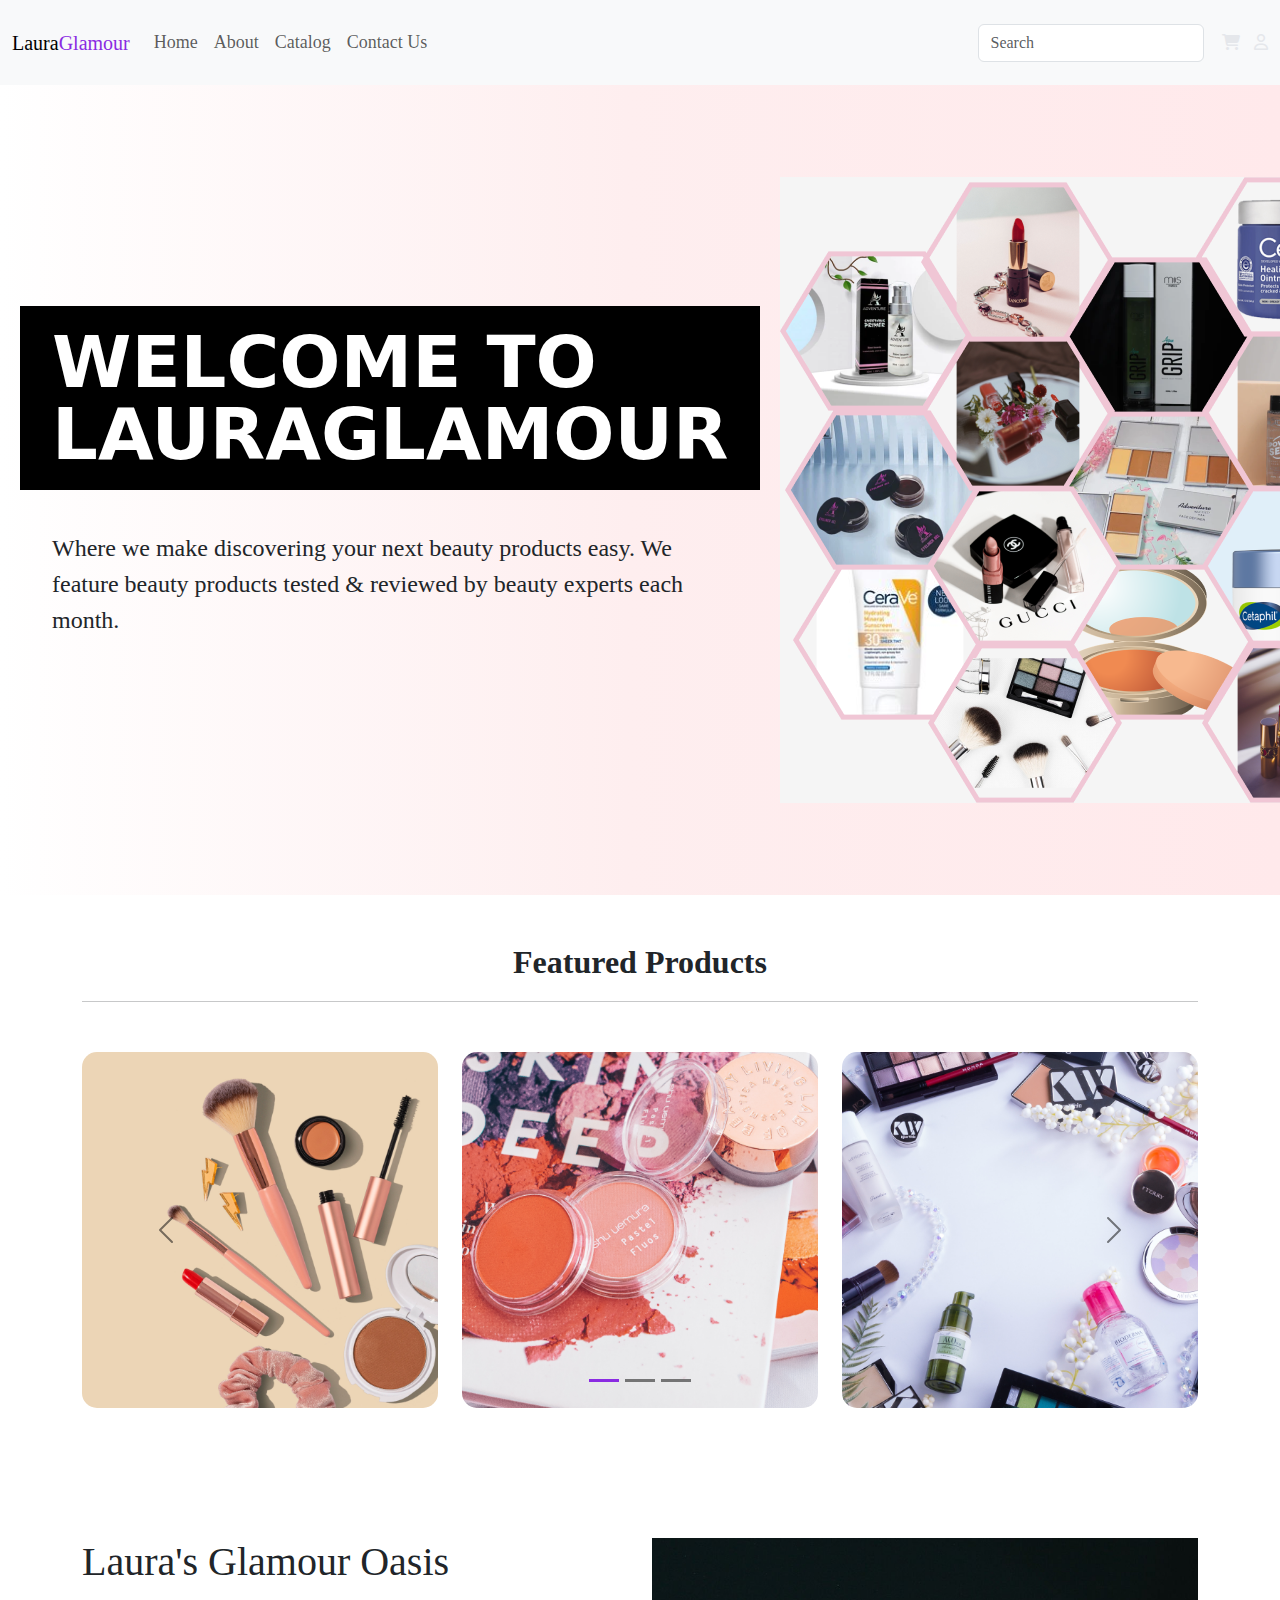
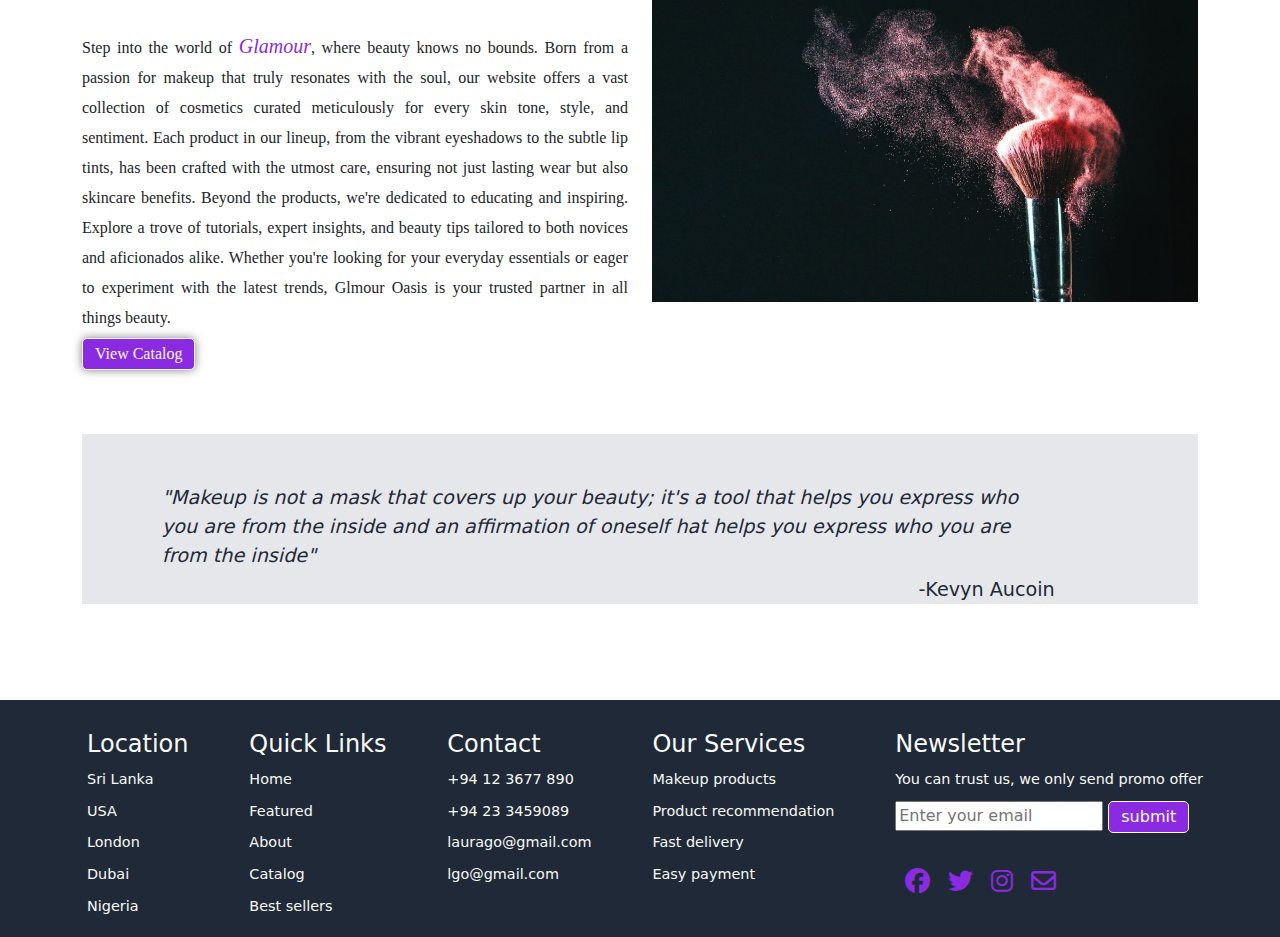
==== index.html @ 1806ac76 "body responsive for mobile devices" ====
<!DOCTYPE html>
<html lang="en">
  <head>
    <meta charset="UTF-8" />
    <meta name="viewport" content="width=device-width, initial-scale=1.0" />
    <title>The odin Landing Page</title>
    <link
      href="https://cdn.jsdelivr.net/npm/bootstrap@5.3.1/dist/css/bootstrap.min.css"
      rel="stylesheet"
    />
    <link rel="stylesheet" href="https://cdnjs.cloudflare.com/ajax/libs/font-awesome/6.4.2/css/all.min.css" />
    <link rel="stylesheet" href="assets/css/landing.css" />
     <script src="https://cdn.jsdelivr.net/npm/bootstrap@5.3.1/dist/js/bootstrap.bundle.min.js"></script>
  </head>
  <body>

      <nav class="navbar navbar-expand-sm navbar-light bg-light sticky-top">
        <div class="container-fluid">
          <a class="navbar-brand" href="index.html">
           Laura<span class="navbar-logo">Glamour</span>
          </a>
          <button
            class="navbar-toggler"
            type="button"
            data-bs-toggle="collapse"
            data-bs-target="#mynavbar"
          >
            <span class="navbar-toggler-icon"></span>
          </button>
          <div class="collapse navbar-collapse" id="mynavbar">
            <ul class="navbar-nav me-auto">
              <li class="nav-item">
                <a class="nav-link" href="index.html">Home</a>
              </li>
              <li class="nav-item">
                <a class="nav-link" href="about.html">About</a>
              </li>
              <li class="nav-item">
                <a class="nav-link" href="catalog.html">Catalog</a>
              </li>
              <li class="nav-item">
                <a class="nav-link" href="contact.html">Contact Us</a>
              </li>
            </ul>
            <form class="d-flex">
              <input
                class="form-control me-2"
                type="text"
                placeholder="Search"
              />
            </form>
            <div class="icons">
              <i class="fa-solid fa-cart-shopping"></i>
              <i class="fa-regular fa-user" id="login"></i>
            </div>
          </div>
        </div>
      </nav>
      <!--Hero-->
      <div class=" d-none d-md-flex hero w-100" >
         <div class="hero-text">
        <h1>WELCOME TO LAURAGLAMOUR</h1>
        <p class="text-start">Where we make discovering your next beauty products easy. We feature beauty products tested & reviewed by beauty experts each month.</p>
    </div>
     <img src="assets/images/My Coding Journey.png" class="w-100"/>
      </div>
      <!--Featured-products-->
<div class="container">
  <h2 class="featured mt-5">
    Featured Products
  </h2>
<hr>
  <!-- Carousel -->

<div id="mycarousel" class="carousel slide" data-bs-ride="carousel">

  <!-- Indicators/dots -->
  <div class="carousel-indicators">
    <button type="button" data-bs-target="#mycarousel" data-bs-slide-to="0" class="active"></button>
    <button type="button" data-bs-target="#mycarousel" data-bs-slide-to="1" class="inactive"></button>
    <button type="button" data-bs-target="#mycarousel" data-bs-slide-to="2" class="inactive"></button>
  </div>

  <!-- The slideshow/carousel -->
  <div class="carousel-inner">
    <div class="carousel-item active">

      <div class="row">
        <div class="col-4"><img src="assets/images/Rectangle 1 (3).png" alt="Los Angeles" class="d-block w-100"></div>
        <div class="col-4"><img src="assets/images/Rectangle 1 (4).png" alt="Los Angeles" class="d-block w-100"></div>
        <div class="col-4"><img src="assets/images/Rectangle 1 (6).png" alt="Los Angeles" class="d-block w-100"></div>
      </div>
    </div>

 <div class="carousel-item">

      <div class="row">
        <div class="col-4"><img src="assets/images/Rectangle 1 (7).png" alt="Los Angeles" class="d-block w-100"></div>
        <div class="col-4"><img src="assets/images/Rectangle 1 (8).png" alt="Los Angeles" class="d-block w-100"></div>
        <div class="col-4"><img src="assets/images/Rectangle 1 (1).png" alt="Los Angeles" class="d-block w-100"></div>
      </div>

</div>

 <div class="carousel-item">

      <div class="row">
        <div class="col-4"><img src="assets/images/Rectangle 1 (4).png" alt="Los Angeles" class="d-block w-100"></div>
        <div class="col-4"><img src="assets/images/Rectangle 1 (7).png" alt="Los Angeles" class="d-block w-100"></div>
        <div class="col-4"><img src="assets/images/Rectangle 1 (6).png" alt="Los Angeles" class="d-block w-100"></div>
      </div>

</div>
  </div>
  <!-- Left and right controls/icons -->
  <button class="carousel-control-prev" type="button" data-bs-target="#mycarousel" data-bs-slide="prev">
    <span class="carousel-control-prev-icon"></span>
  </button>
  <button class="carousel-control-next" type="button" data-bs-target="#mycarousel" data-bs-slide="next">
    <span class="carousel-control-next-icon"></span>
  </button>
</div>

      <!--Home-->
      <section id="home">

        <div class="main">
          <div class=" row main-body">

             <div class=" col-md-6 main-text">
              <h1>Laura's Glamour Oasis</h1>
              <br>
            <p>
              Step into the world of <span class="glamour"><em>Glamour</em></span>, where beauty knows no
              bounds. Born from a passion for makeup that truly resonates with
              the soul, our website offers a vast collection of cosmetics
              curated meticulously for every skin tone, style, and sentiment.
              Each product in our lineup, from the vibrant eyeshadows to the
              subtle lip tints, has been crafted with the utmost care, ensuring
              not just lasting wear but also skincare benefits. Beyond the
              products, we're dedicated to educating and inspiring. Explore a
              trove of tutorials, expert insights, and beauty tips tailored to
              both novices and aficionados alike. Whether you're looking for
              your everyday essentials or eager to experiment with the latest
              trends, Glmour Oasis is your trusted partner in all things beauty.
              <br>
              <a class="btn catalog-button" href="catalog.html">View Catalog</a>
            </p>
            </div>

            <div class=" col-md-6 main-image">
            <img
              src="assets/images/about 9.jpg"
              class="img-fluid"
            /></div>
            </section>
             <!--quote-section-->
      <sect id="quote">
        <div class="quote mt-3 mb-3 mt-sm-5">
          <p>
            <em>
              "Makeup is not a mask that covers up your beauty;
               it's a tool that helps you express who you are from the inside
               and an affirmation of oneself hat helps you express who you are from the inside"
            </em>
            <span class="author">-Kevyn Aucoin</span>
          </p>
        </div>
      </div>
      </section>
            <!--footer-->
      <section id="footer">
        <footer>
          <div class="container">
          <div class="footer-main">
            <div class="footer-tag">
              <h4>Location</h4>
              <p>Sri Lanka</p>
              <p>USA</p>
              <p>London</p>
              <p>Dubai</p>
              <p>Nigeria</p>
            </div>

            <div class="footer-tag">
              <h4>Quick Links</h4>
              <p>Home</p>
              <p>Featured</p>
              <p>About</p>
              <p>Catalog</p>
              <p>Best sellers</p>
            </div>

            <div class="footer-tag">
              <h4>Contact</h4>
              <p>+94 12 3677 890</p>
              <p>+94 23 3459089</p>
              <p>laurago@gmail.com</p>
              <p>lgo@gmail.com</p>
            </div>

            <div class="footer-tag">
              <h4>Our Services</h4>
              <p>Makeup products</p>
              <p>Product recommendation</p>
              <p>Fast delivery</p>
              <p>Easy payment</p>
            </div>

            <div class="footer-tag">
              <h4>Newsletter</h4>
              <p>You can trust us, we only send promo offer</p>
              <div class="subscribe">
                <input type="text" placeholder="Enter your email">
                <a href="#" class="btn">submit</a>
                <div class="socials">
                <i class="fa-brands fa-facebook"></i>
                <i class="fa-brands fa-twitter"></i>
                <i class="fa-brands fa-instagram"></i>
                <i class="fa-regular fa-envelope"></i>

              </div>
</div>
                </div>
            </div>
          </div>
        </footer>
      </section>
  </body>
</html>
---- assets/css/landing.css ----
/*landing-page*/
.navbar {
  background-color: #1f2937;
  color: #f9faf8;
  height: 85px;
  font-size: 18px;
  font-family: "Montserrat";
}
.navbar-logo {
  color: blueviolet;
  font-family: "mv boli";
}
.navbar .icons i {
  color: #e5e7eb;
  display: inline-flex;
  margin-left: 10px;
  justify-content: space-between;
  font-size: 1rem;
  cursor: pointer;
  transition: all 200ms ease-in;
}

.navbar .icons i:hover {
  color: #f9faf8;
}
a {
  text-decoration: none;
}
section {
  padding: 80px 0px 0 0px;
}

#home {
  font-family: "Montserrat";
  font-size: 30px;
}
#home h1 {
  margin-bottom: 0;
  padding-bottom: 0;
}
.main-text p {
  text-align: justify;
  font-size: 1rem;
  line-height: 30px;
  margin-top: 0;
}
.main-body {
  margin-top: 50px;
}
.glamour {
  color: blueviolet;
  font-family: "mv boli";
  font-size: 20px;
}
.catalog-button {
  background-color: blueviolet;
  color: #f9faf8;
  margin-top: 5px;
  border-radius: 50px;
  transition: 200ms ease-in-out;
  box-shadow: 0 0 10px rgba(0, 0, 0, 0.5);
}
.catalog-button:hover {
  background-color: #1f2937;
  color: #f9faf8;
}
.carousel img {
  border-radius: 15px;
}
.carousel-control-prev-icon,
.carousel-control-next-icon {
  filter: invert(100%);
}
.carousel-indicator {
  filter: invert(100%);
}
.carousel-indicators .active {
  background-color: blueviolet;
}
.carousel-indicators .inactive {
  background-color: black;
}
.featured {
  text-align: center;
  font-weight: 600;
  margin-top: 20px;
  margin-bottom: 20px;
  font-family: "Poppins";
}
#carousel {
  margin-top: 0;
}
#mycarousel {
  margin-top: 50px;
}
.quote {
  background-color: #e5e7eb;
  color: #1f2937;
  height: 170px;
}
.quote p {
  padding-top: 50px;
  width: 80%;
  text-align: start;
  margin-left: 80px;
  font-size: 1.2rem;
}
.quote p .author {
  display: block;
  text-align: right;
  margin-top: 5px;
}
.hero {
  height: 90vh;

  /* Add your gradient and image */
  background: linear-gradient(
    90deg,
    rgb(255, 255, 255) 0%,
    rgb(254, 238, 239) 49%,
    rgb(255, 233, 235) 100%
  );
  /* Ensure the image covers the entire section */
  background-size: cover;

  /* Position the background */
  background-position: center;
  display: flex;
  align-items: center;
  justify-content: space-between;
}
.hero-text {
  /* Allow the text to grow and occupy available space */
  /* Add some spacing between text and image */
  padding: 20px;
}

.hero-text h1 {
  margin: 0;
  font-size: 4.5rem;
  display: inline-block;
  line-height: 1;
  font-weight: 900;
  background-color: black;
  color: #ffff;
  padding: 20px 32px;
}

.hero-text p {
  padding: 20px 32px;
  margin-top: 20px;
  font-size: 1.5rem;
  font-family: "Roboto sans-serif";
}
img {
  max-width: 100%; /* Adjust this as needed */
}
/*About-section*/
#about {
  padding: 20px;
  background-image: linear-gradient(
      rgba(253, 210, 159, 0.1),
      rgba(134, 93, 73, 0.6)
    ),
    url("https://getpaidstock.com/tmp/[GetPaidStock.com]-64ff14f0a34b8.jpg");
  width: 100%;
  height: 90vh;
  background-size: cover;
  background-position: center;
  flex-direction: column;
  display: flex;
  align-items: center;
  justify-content: center;
}
#about h1 {
  font-size: 100px;
  color: #ffff;
  text-align: right;
  font-family: "Poppins";
  letter-spacing: 0.4rem;
  font-weight: 900;
  cursor: pointer;
  transition: all 200ms ease-in-out;
}
#about h1:hover {
  color: blueviolet;
}
.about-main {
  margin-top: 70px;
}
.about-main .about-image {
  width: 50%;
  height: auto;
}
.about-main .about-text p {
  text-align: justify;
  margin-top: 70px;
  font-family: "Poppins";
  line-height: 30px;
}
.about-heading h2 {
  margin-top: 80px;
}
.about-heading h2,
p {
  text-align: center;
}
.glamour-story {
  font-size: 15px;
  color: blueviolet;

  text-align: center;
  font-weight: 900;
  font-family: "Mv boli";
}
/*Catalog-section*/
#catalog {
  padding: 5px 10px;
  text-align: center;
}
#catalog .catalog-box {
  display: grid;
  grid-template-columns: 1fr 1fr 1fr 1fr;
  grid-gap: 1rem;
  margin-top: 50px;
}
#catalog .catalog {
  text-align: start;
  height: 80%;
  background: #f9faf8;
}
#catalog .catalog img {
  width: 100%;
  height: 80%;
  background-size: cover;
  background-position: center;
}
#catalog .catalog .details {
  padding: 10px;
}
#catalog .catalog .details i {
  font-size: 0.9rem;
}
.cost {
  background-color: #1f2937;
  color: #f9faf8;
  line-height: 50px;
  width: 50px;
  height: 50x;
  text-align: center;
  border-radius: 50%;
  position: relative;
  bottom: 120px;
  right: -220px;
}

/*footer*/
footer {
  width: 100%;
  background-color: #1f2937;
  padding: 30px 10px 10px 20px;
  color: #f9faf8;
}
footer .footer-main {
  display: flex;
  flex-direction: row;
  justify-content: space-between;
}
footer .footer-main .footer-tag {
  text-align: left;
}
footer .footer-main .footer-tag h3 {
  margin-bottom: 25px;
}
footer .footer-main .footer-tag p {
  margin: 10px 0;
  text-align: left;
  font-size: 0.9rem;
}
.btn {
  border: 1px solid;
  background-color: blueviolet;
  color: #f9faf8;
  transition: all 200ms ease-in-out;
  padding: 3px 12px;
  border-radius: 5px;
}
.btn:hover {
  background-color: bisque;
  color: #1f2937;
}
.socials {
  color: blueviolet;
  font-size: 25px;
  margin-top: 20px;
  padding: 10px;
  cursor: pointer;
  letter-spacing: 5px;
  transition: all 200ms ease-in;
}
.socials i:hover {
  color: bisque;
}
.glamorous {
  position: relative;
  bottom: -40px;
  color: blueviolet;
  text-align: center;
  font-weight: 800;
}
/*contact*/
.contact-logo {
  height: 150px;
  background-color: #1f2931;
}
.contact-search {
  margin: 0 auto;
}
.contact-logo h2 {
  color: #f9faf8;
}

#contact {
  padding-left: 60px;
}
#contact p {
  text-align: start;
}
#contact form {
  width: 75%;
}
#contact .icon {
  filter: invert(100%);
}
#contact .member {
  color: #5a6d7c;
}
.other-contact .others {
  color: #5a6d7c;
  font-size: 0.86rem;
}
.laura {
  color: #5a6d7c;
}
.form-text {
  filter: opacity(0.5);
}
@media (max-width: 440px) {
  .main-text p {
    line-height: 1;
    font-size: 0.9rem;
    margin-top: 0;
  }
  section {
    padding: 0;
  }
  .catalog-button {
    margin-top: 20px;
  }
  .quote {
    height: auto;
  }
  .quote p {
    padding-top: 10px;
    line-height: 1;
    font-size: 0.7rem;
    margin-left: 40px;
  }
  .quote p .author {
    margin-top: 0;
  }
}
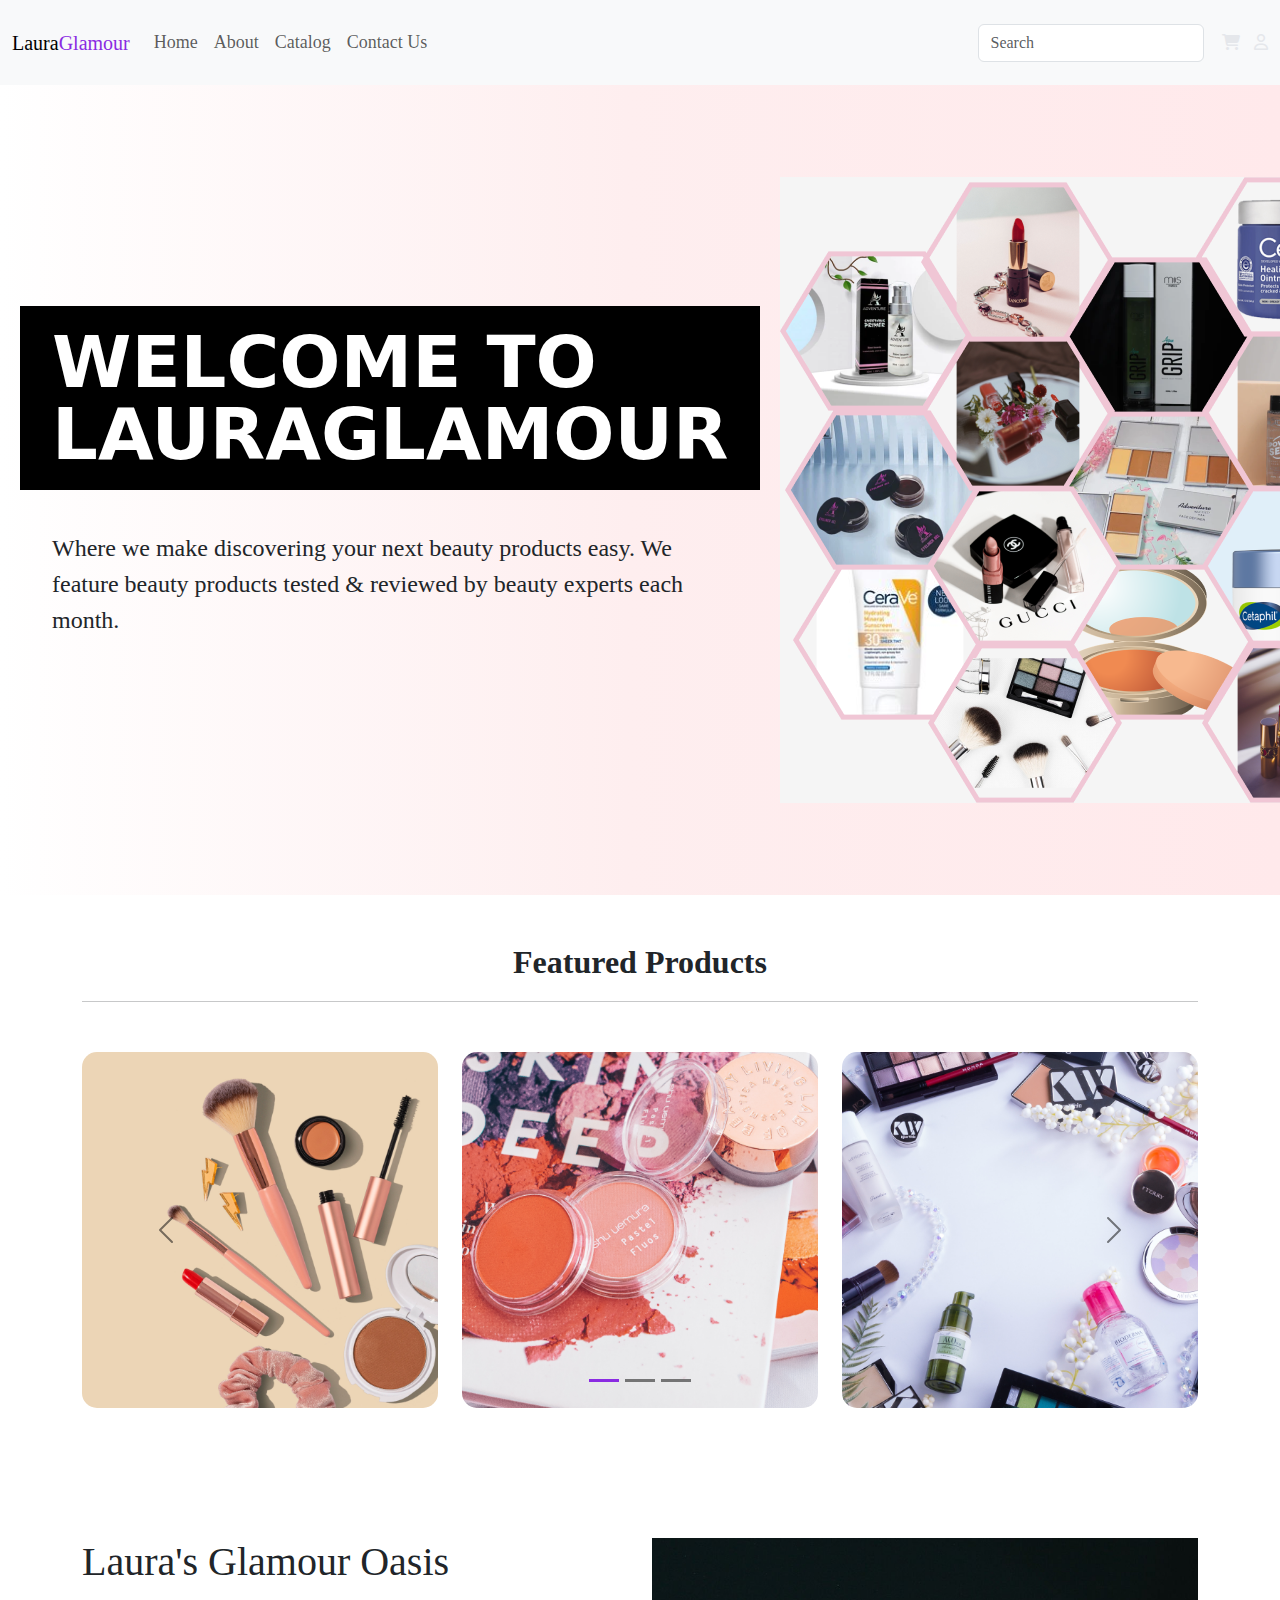
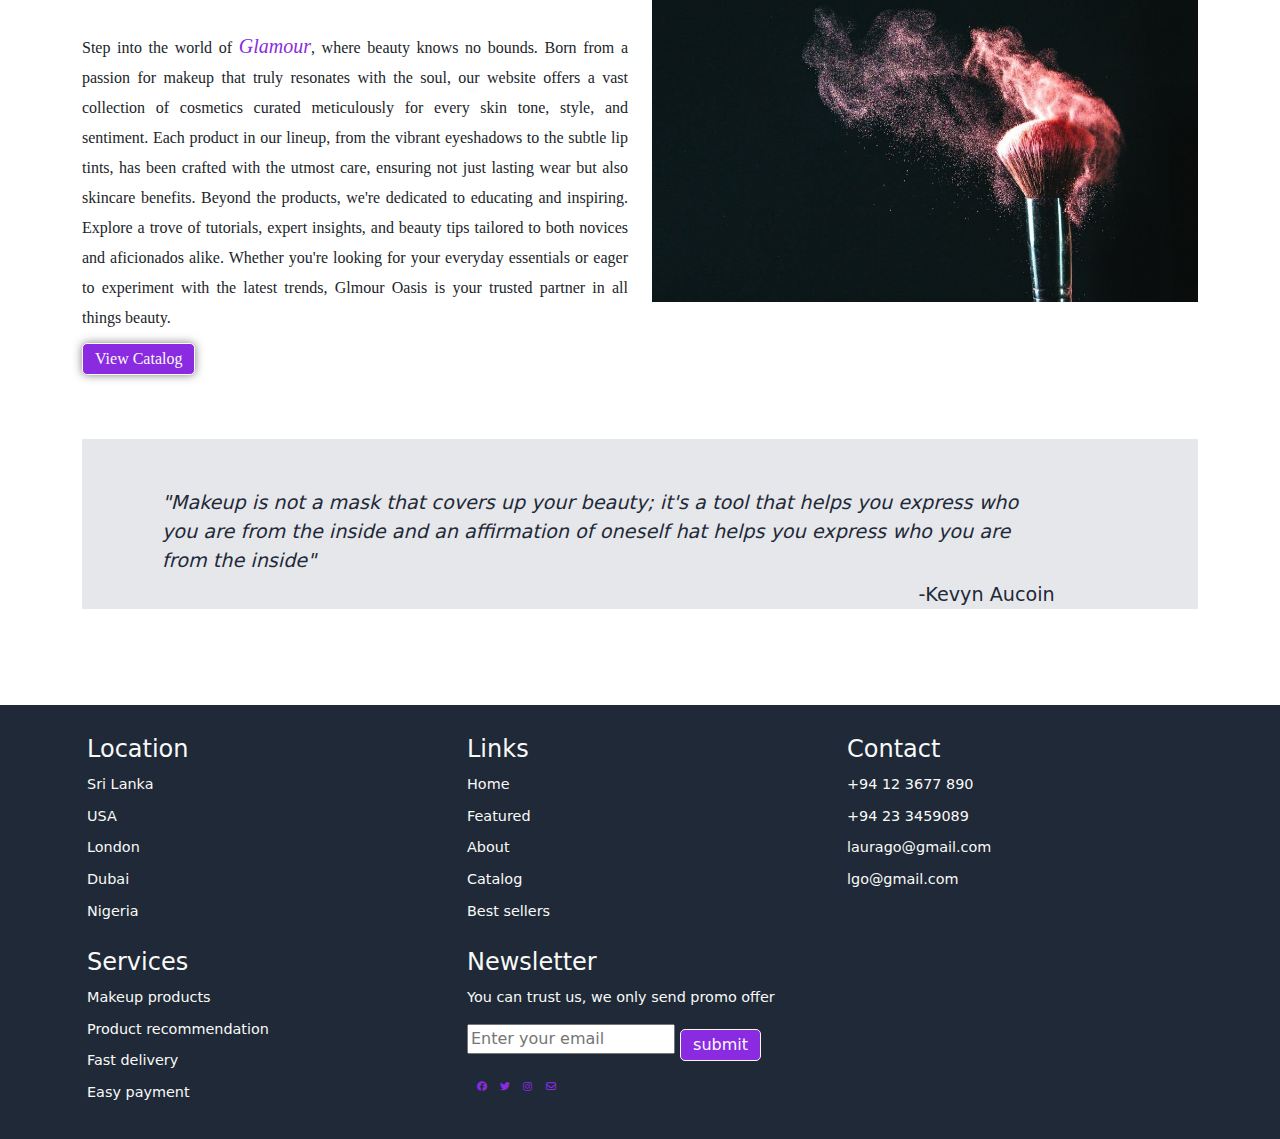
==== commit 206e4d75: "footer responsive for mobile device" ====
--- a/index.html
+++ b/index.html
@@ -172,8 +172,8 @@
       <section id="footer">
         <footer>
           <div class="container">
-          <div class="footer-main">
-            <div class="footer-tag">
+          <div class="footer-main row">
+            <div class="footer-tag col-4">
               <h4>Location</h4>
               <p>Sri Lanka</p>
               <p>USA</p>
@@ -182,8 +182,8 @@
               <p>Nigeria</p>
             </div>
 
-            <div class="footer-tag">
-              <h4>Quick Links</h4>
+            <div class="footer-tag col-4 mb-3">
+              <h4>Links</h4>
               <p>Home</p>
               <p>Featured</p>
               <p>About</p>
@@ -191,7 +191,7 @@
               <p>Best sellers</p>
             </div>
 
-            <div class="footer-tag">
+            <div class="footer-tag col-4 mb-3">
               <h4>Contact</h4>
               <p>+94 12 3677 890</p>
               <p>+94 23 3459089</p>
@@ -199,15 +199,15 @@
               <p>lgo@gmail.com</p>
             </div>
 
-            <div class="footer-tag">
-              <h4>Our Services</h4>
+            <div class="footer-tag col-4 mb-3" >
+              <h4>Services</h4>
               <p>Makeup products</p>
               <p>Product recommendation</p>
               <p>Fast delivery</p>
               <p>Easy payment</p>
             </div>
 
-            <div class="footer-tag">
+            <div class="footer-tag col-8">
               <h4>Newsletter</h4>
               <p>You can trust us, we only send promo offer</p>
               <div class="subscribe">
--- a/assets/css/landing.css
+++ b/assets/css/landing.css
@@ -263,7 +263,6 @@
 }
 footer .footer-main {
   display: flex;
-  flex-direction: row;
   justify-content: space-between;
 }
 footer .footer-main .footer-tag {
@@ -271,11 +270,20 @@
 }
 footer .footer-main .footer-tag h3 {
   margin-bottom: 25px;
+  font-size: 10px;
 }
 footer .footer-main .footer-tag p {
   margin: 10px 0;
   text-align: left;
-  font-size: 0.9rem;
+  font-size: 0.6rem;
+}
+@media (min-width: 600px) {
+  footer.footer-main {
+    flex-direction: column;
+  }
+  footer .footer-main .footer-tag p {
+    font-size: 0.9rem;
+  }
 }
 .btn {
   border: 1px solid;
@@ -284,6 +292,7 @@
   transition: all 200ms ease-in-out;
   padding: 3px 12px;
   border-radius: 5px;
+  margin-top: 10px;
 }
 .btn:hover {
   background-color: bisque;
@@ -291,8 +300,8 @@
 }
 .socials {
   color: blueviolet;
-  font-size: 25px;
-  margin-top: 20px;
+  font-size: 10px;
+  margin-top: 8px;
   padding: 10px;
   cursor: pointer;
   letter-spacing: 5px;
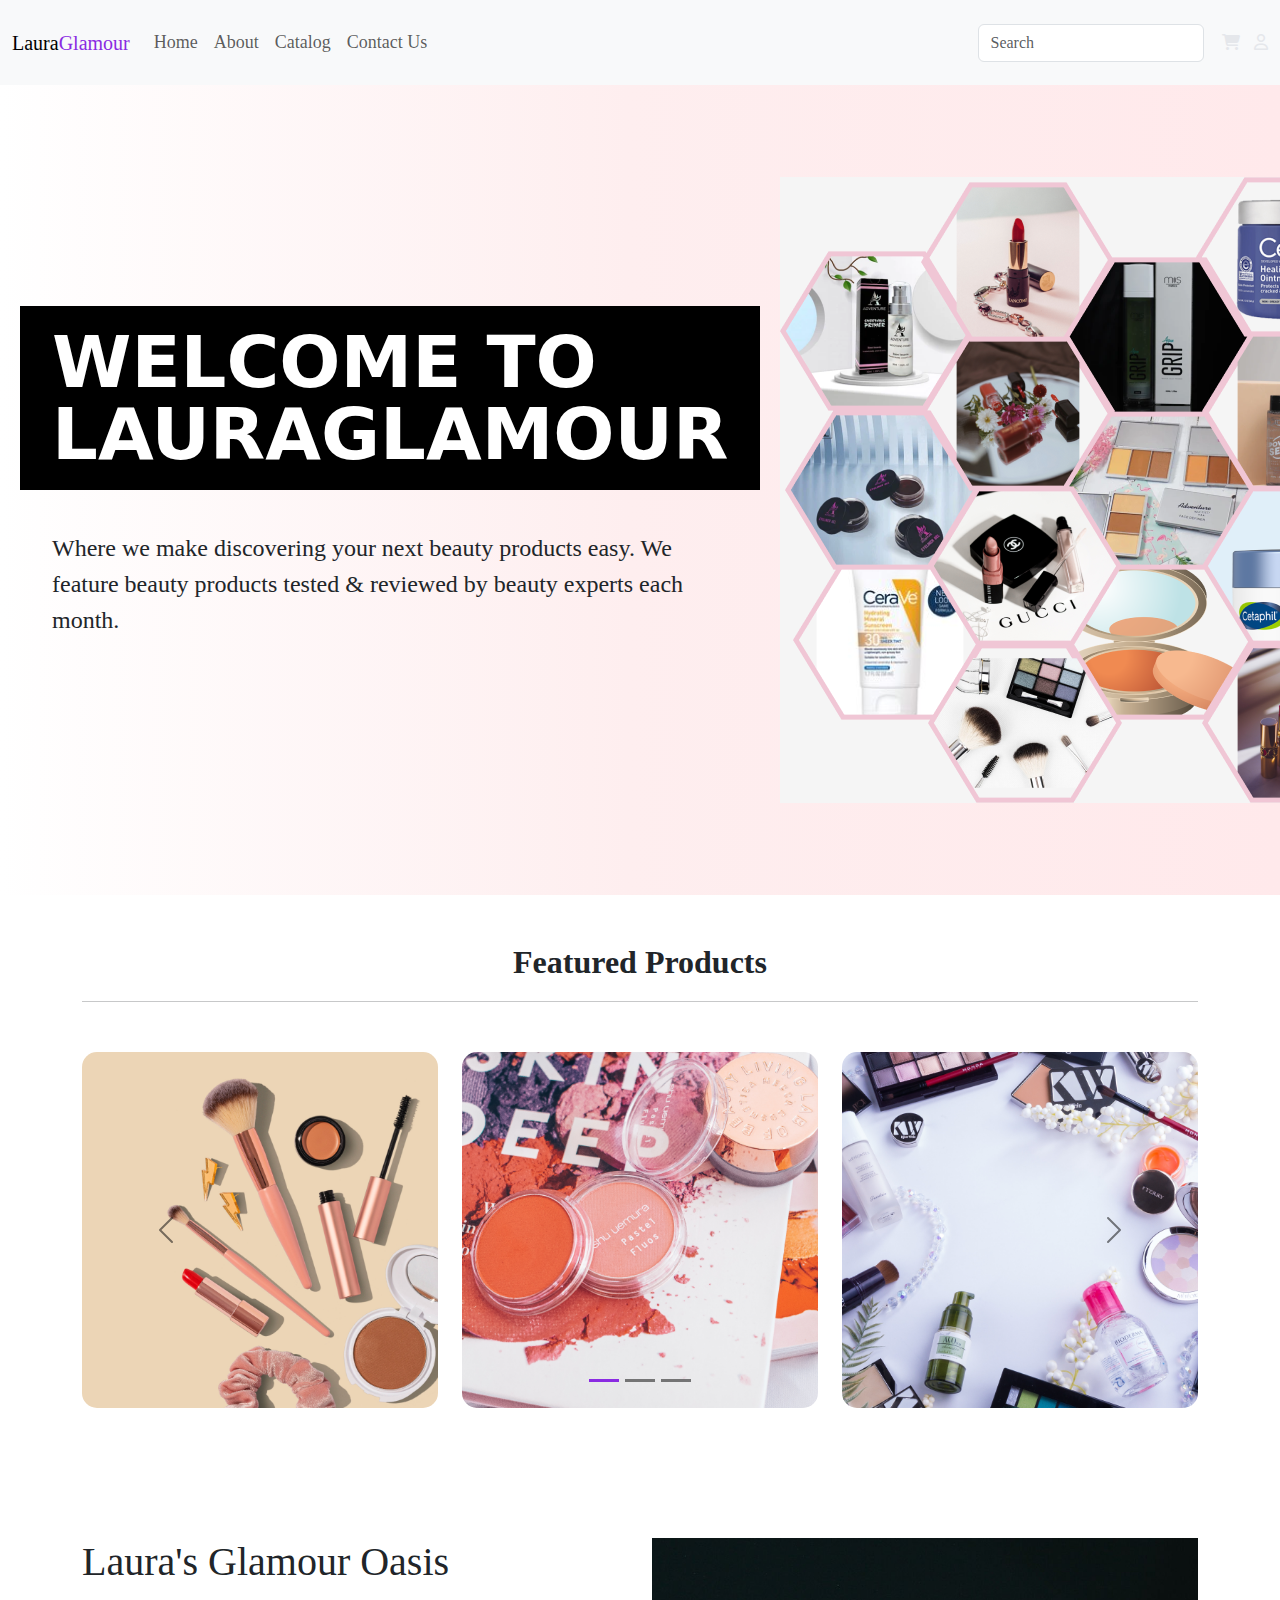
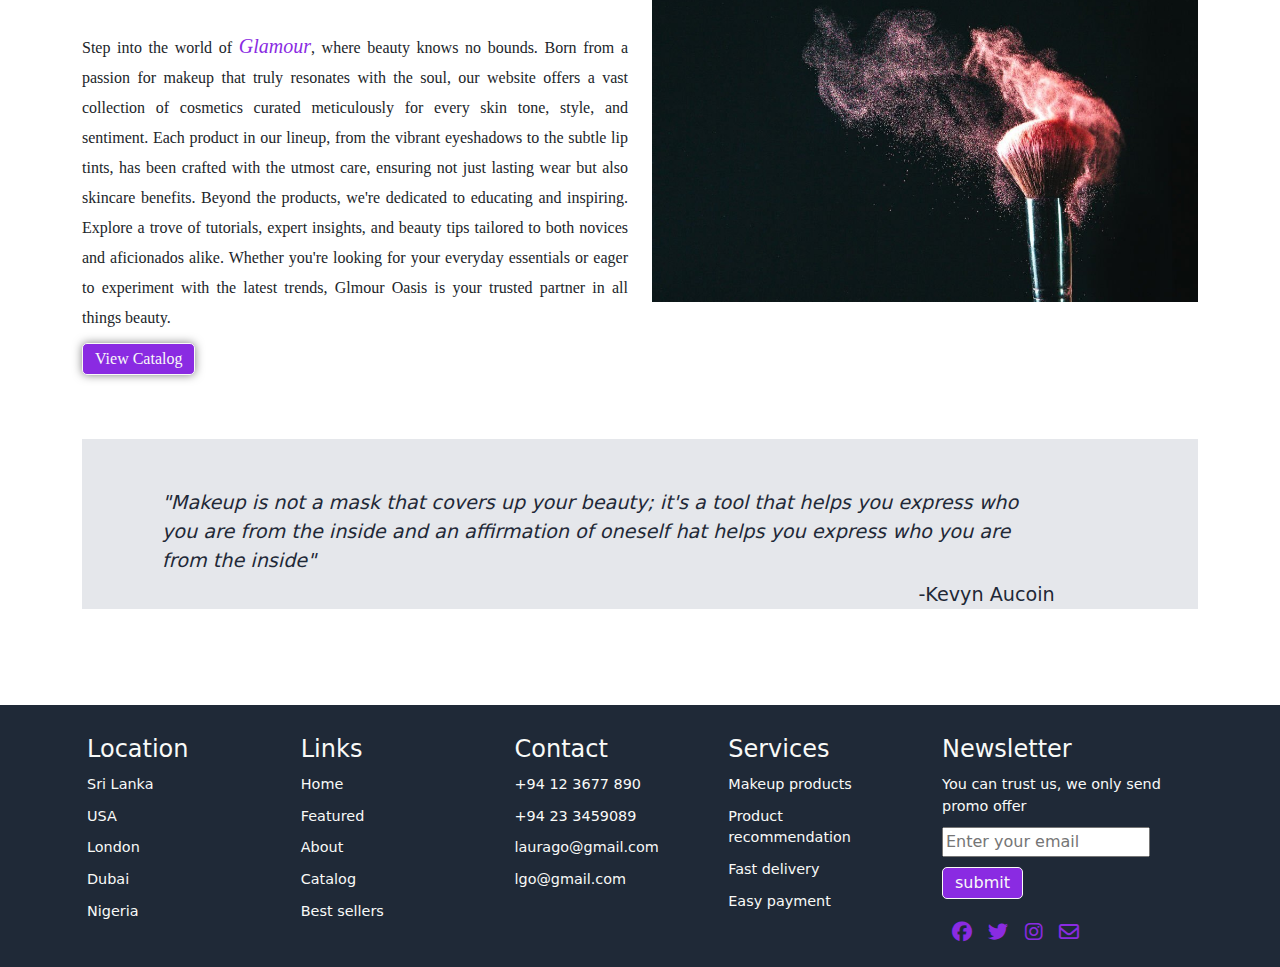
==== commit e367de97: "footer responsive" ====
--- a/index.html
+++ b/index.html
@@ -173,7 +173,7 @@
         <footer>
           <div class="container">
           <div class="footer-main row">
-            <div class="footer-tag col-4">
+            <div class="footer-tag col-4 col-lg-2 mb-3">
               <h4>Location</h4>
               <p>Sri Lanka</p>
               <p>USA</p>
@@ -182,7 +182,7 @@
               <p>Nigeria</p>
             </div>
 
-            <div class="footer-tag col-4 mb-3">
+            <div class="footer-tag col-4 col-lg-2 mb-3">
               <h4>Links</h4>
               <p>Home</p>
               <p>Featured</p>
@@ -191,7 +191,7 @@
               <p>Best sellers</p>
             </div>
 
-            <div class="footer-tag col-4 mb-3">
+            <div class="footer-tag col-4 col-lg-2 mb-3">
               <h4>Contact</h4>
               <p>+94 12 3677 890</p>
               <p>+94 23 3459089</p>
@@ -199,7 +199,7 @@
               <p>lgo@gmail.com</p>
             </div>
 
-            <div class="footer-tag col-4 mb-3" >
+            <div class="footer-tag col-4 col-lg-2" >
               <h4>Services</h4>
               <p>Makeup products</p>
               <p>Product recommendation</p>
@@ -207,7 +207,7 @@
               <p>Easy payment</p>
             </div>
 
-            <div class="footer-tag col-8">
+            <div class="footer-tag col-8 col-lg-3">
               <h4>Newsletter</h4>
               <p>You can trust us, we only send promo offer</p>
               <div class="subscribe">
--- a/assets/css/landing.css
+++ b/assets/css/landing.css
@@ -277,14 +277,7 @@
   text-align: left;
   font-size: 0.6rem;
 }
-@media (min-width: 600px) {
-  footer.footer-main {
-    flex-direction: column;
-  }
-  footer .footer-main .footer-tag p {
-    font-size: 0.9rem;
-  }
-}
+
 .btn {
   border: 1px solid;
   background-color: blueviolet;
@@ -379,3 +372,15 @@
     margin-top: 0;
   }
 }
+@media (min-width: 800px) {
+  footer.footer-main {
+    flex-direction: row;
+    justify-content: space-between;
+  }
+  footer .footer-main .footer-tag p {
+    font-size: 0.9rem;
+  }
+  .socials {
+    font-size: 20px;
+  }
+}
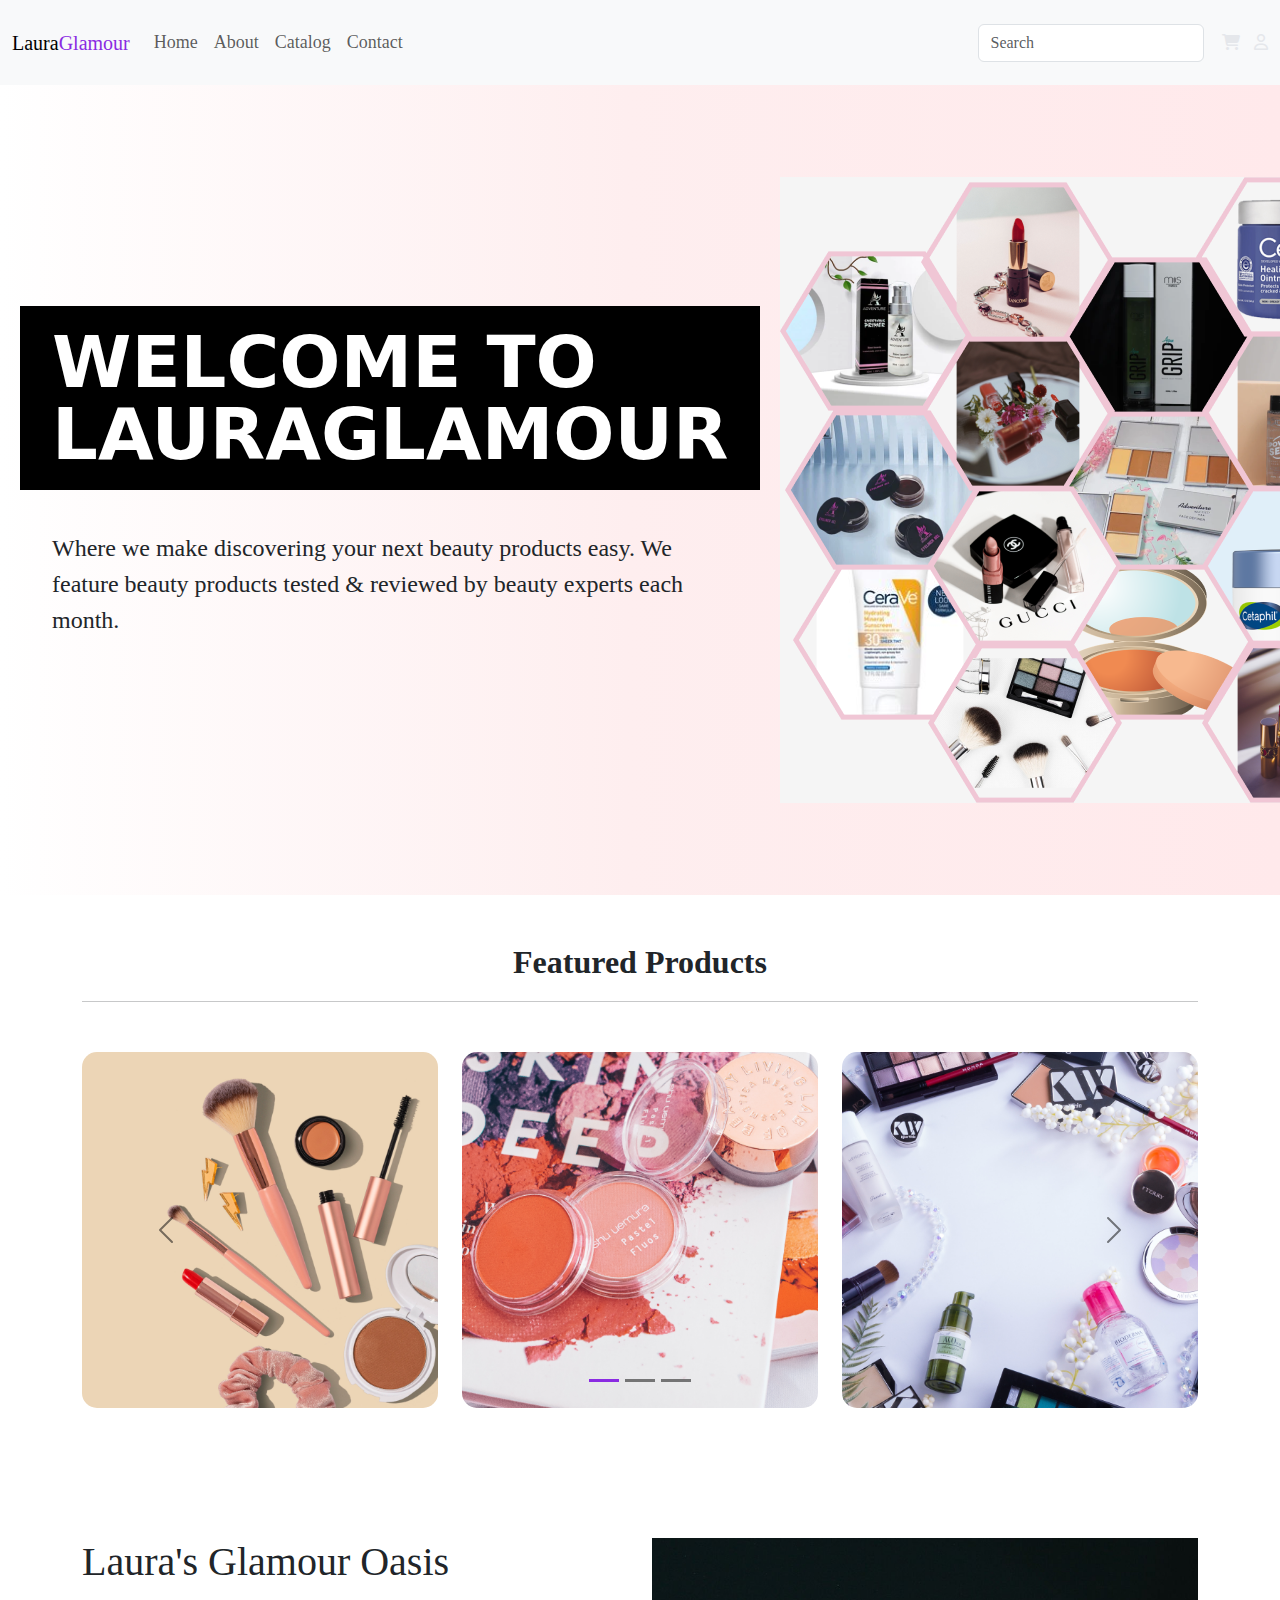
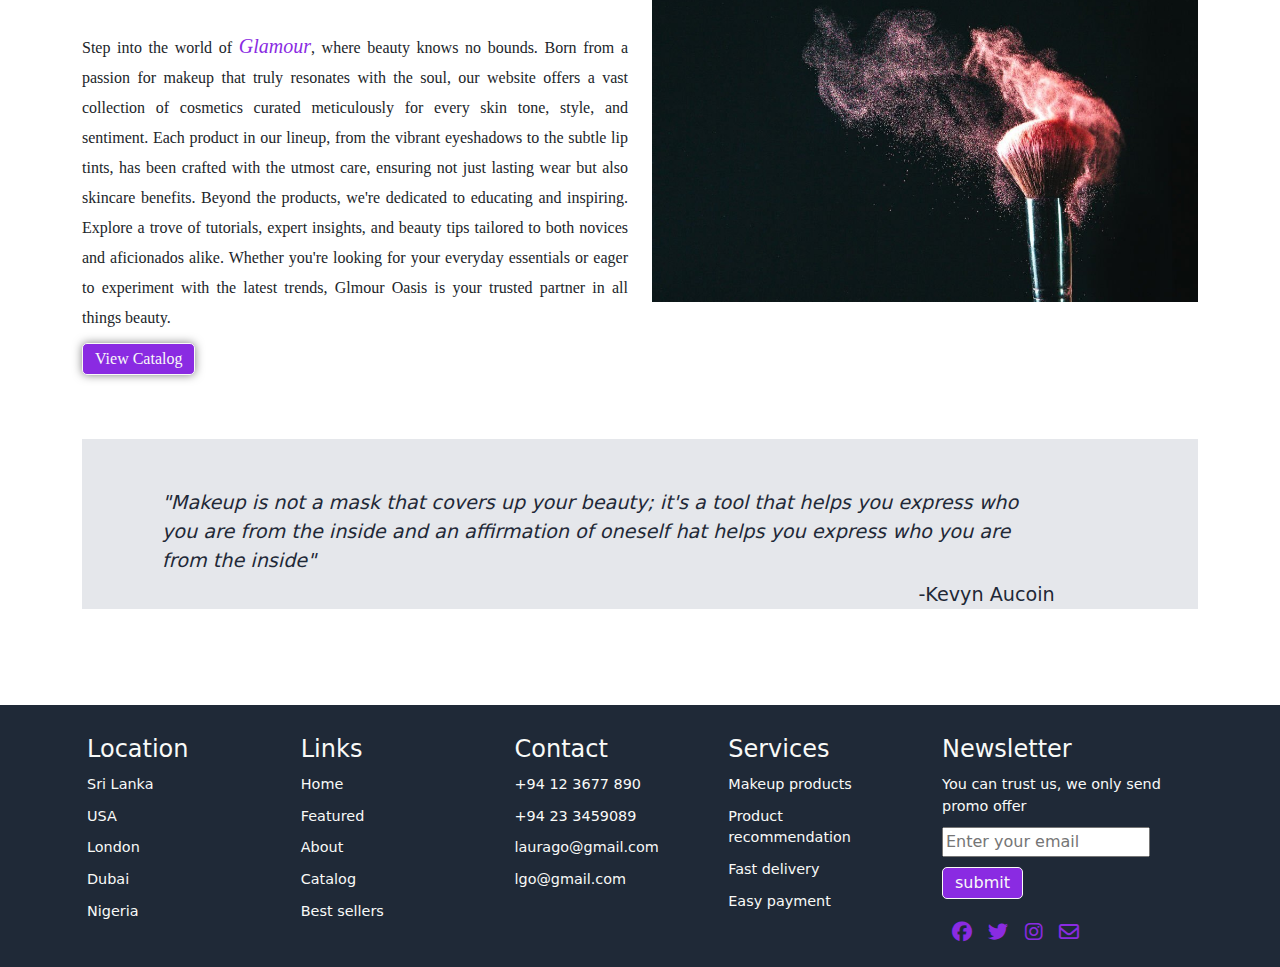
==== commit 70d5de09: "navbar responsive" ====
--- a/index.html
+++ b/index.html
@@ -39,7 +39,7 @@
                 <a class="nav-link" href="catalog.html">Catalog</a>
               </li>
               <li class="nav-item">
-                <a class="nav-link" href="contact.html">Contact Us</a>
+                <a class="nav-link" href="contact.html">Contact</a>
               </li>
             </ul>
             <form class="d-flex">
--- a/assets/css/landing.css
+++ b/assets/css/landing.css
@@ -372,6 +372,8 @@
     margin-top: 0;
   }
 }
+@media (max-width: 750px) {
+}
 @media (min-width: 800px) {
   footer.footer-main {
     flex-direction: row;
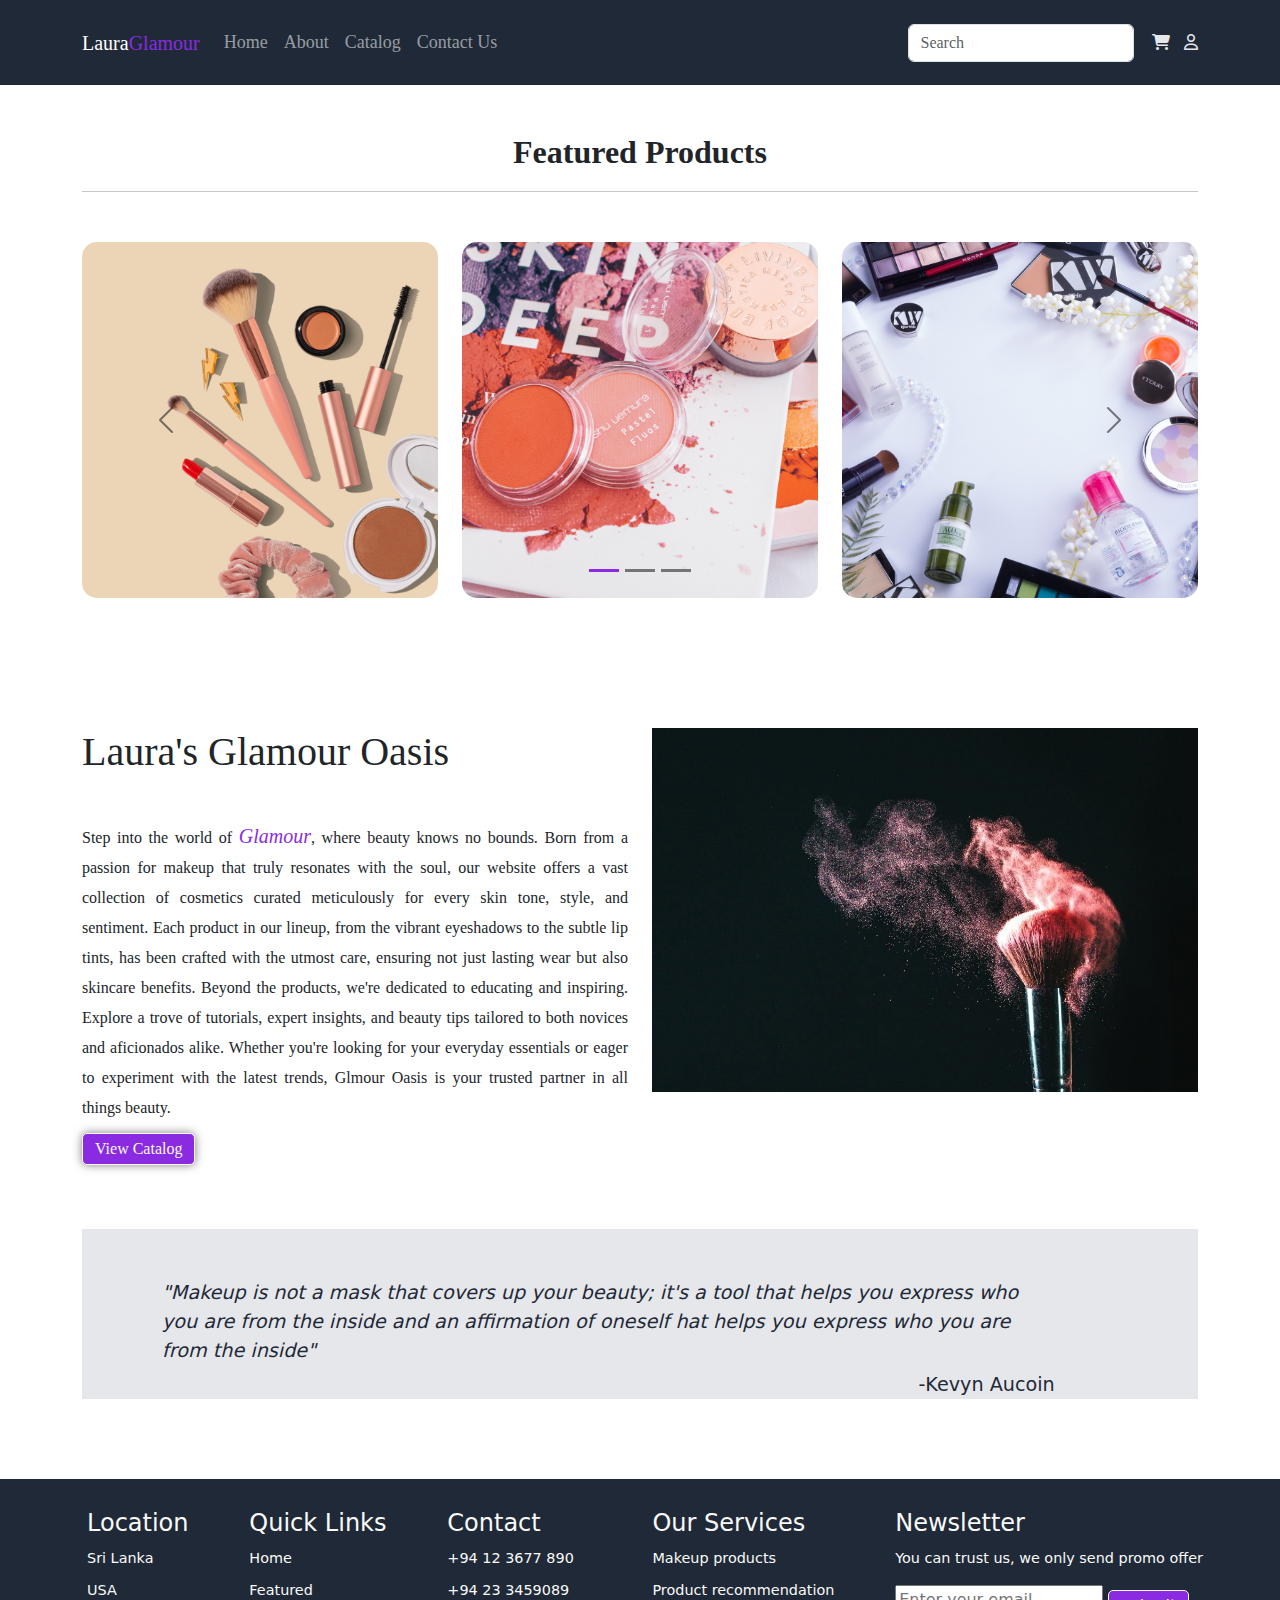
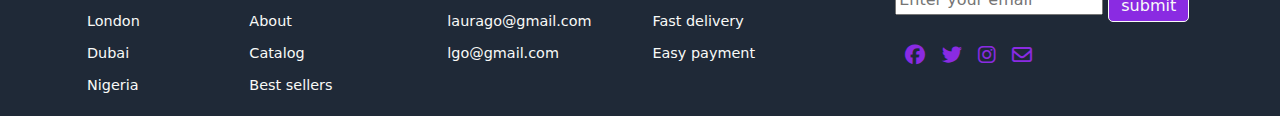
==== commit 302279d9: "SEO" ====
--- a/index.html
+++ b/index.html
@@ -2,8 +2,16 @@
 <html lang="en">
   <head>
     <meta charset="UTF-8" />
+   <meta name="keywords" content="makeup, beauty, cosmetics, skincare" />
+    <meta
+      name="description"
+      content="A world of beauty products where you can shop makeup skincare and beauty products"
+    />
     <meta name="viewport" content="width=device-width, initial-scale=1.0" />
-    <title>The odin Landing Page</title>
+    <title>
+      Laura Glamour: A makeup and skincare website where you can shop
+      quality products
+    </title>
     <link
       href="https://cdn.jsdelivr.net/npm/bootstrap@5.3.1/dist/css/bootstrap.min.css"
       rel="stylesheet"
@@ -14,8 +22,8 @@
   </head>
   <body>
 
-      <nav class="navbar navbar-expand-sm navbar-light bg-light sticky-top">
-        <div class="container-fluid">
+      <nav class="navbar navbar-expand-sm navbar-dark sticky-top">
+        <div class="container">
           <a class="navbar-brand" href="index.html">
            Laura<span class="navbar-logo">Glamour</span>
           </a>
@@ -39,7 +47,7 @@
                 <a class="nav-link" href="catalog.html">Catalog</a>
               </li>
               <li class="nav-item">
-                <a class="nav-link" href="contact.html">Contact</a>
+                <a class="nav-link" href="contact.html">Contact Us</a>
               </li>
             </ul>
             <form class="d-flex">
@@ -56,14 +64,6 @@
           </div>
         </div>
       </nav>
-      <!--Hero-->
-      <div class=" d-none d-md-flex hero w-100" >
-         <div class="hero-text">
-        <h1>WELCOME TO LAURAGLAMOUR</h1>
-        <p class="text-start">Where we make discovering your next beauty products easy. We feature beauty products tested & reviewed by beauty experts each month.</p>
-    </div>
-     <img src="assets/images/My Coding Journey.png" class="w-100"/>
-      </div>
       <!--Featured-products-->
 <div class="container">
   <h2 class="featured mt-5">
@@ -127,7 +127,7 @@
         <div class="main">
           <div class=" row main-body">
 
-             <div class=" col-md-6 main-text">
+             <div class=" col-6 main-text">
               <h1>Laura's Glamour Oasis</h1>
               <br>
             <p>
@@ -148,7 +148,7 @@
             </p>
             </div>
 
-            <div class=" col-md-6 main-image">
+            <div class=" col-6 main-image">
             <img
               src="assets/images/about 9.jpg"
               class="img-fluid"
@@ -156,7 +156,7 @@
             </section>
              <!--quote-section-->
       <sect id="quote">
-        <div class="quote mt-3 mb-3 mt-sm-5">
+        <div class="quote mt-5">
           <p>
             <em>
               "Makeup is not a mask that covers up your beauty;
@@ -172,8 +172,8 @@
       <section id="footer">
         <footer>
           <div class="container">
-          <div class="footer-main row">
-            <div class="footer-tag col-4 col-lg-2 mb-3">
+          <div class="footer-main">
+            <div class="footer-tag">
               <h4>Location</h4>
               <p>Sri Lanka</p>
               <p>USA</p>
@@ -182,8 +182,8 @@
               <p>Nigeria</p>
             </div>
 
-            <div class="footer-tag col-4 col-lg-2 mb-3">
-              <h4>Links</h4>
+            <div class="footer-tag">
+              <h4>Quick Links</h4>
               <p>Home</p>
               <p>Featured</p>
               <p>About</p>
@@ -191,7 +191,7 @@
               <p>Best sellers</p>
             </div>
 
-            <div class="footer-tag col-4 col-lg-2 mb-3">
+            <div class="footer-tag">
               <h4>Contact</h4>
               <p>+94 12 3677 890</p>
               <p>+94 23 3459089</p>
@@ -199,15 +199,15 @@
               <p>lgo@gmail.com</p>
             </div>
 
-            <div class="footer-tag col-4 col-lg-2" >
-              <h4>Services</h4>
+            <div class="footer-tag">
+              <h4>Our Services</h4>
               <p>Makeup products</p>
               <p>Product recommendation</p>
               <p>Fast delivery</p>
               <p>Easy payment</p>
             </div>
 
-            <div class="footer-tag col-8 col-lg-3">
+            <div class="footer-tag">
               <h4>Newsletter</h4>
               <p>You can trust us, we only send promo offer</p>
               <div class="subscribe">
--- a/assets/css/landing.css
+++ b/assets/css/landing.css
@@ -112,7 +112,8 @@
 }
 .hero {
   height: 90vh;
-
+  width: 100%;
+  max-width: 100%;
   /* Add your gradient and image */
   background: linear-gradient(
     90deg,
@@ -128,6 +129,7 @@
   display: flex;
   align-items: center;
   justify-content: space-between;
+  overflow-x: hidden;
 }
 .hero-text {
   /* Allow the text to grow and occupy available space */
@@ -152,7 +154,7 @@
   font-size: 1.5rem;
   font-family: "Roboto sans-serif";
 }
-img {
+.hero-img {
   max-width: 100%; /* Adjust this as needed */
 }
 /*About-section*/
@@ -349,7 +351,7 @@
 }
 @media (max-width: 440px) {
   .main-text p {
-    line-height: 1;
+    line-height: 1.2;
     font-size: 0.9rem;
     margin-top: 0;
   }
@@ -372,7 +374,14 @@
     margin-top: 0;
   }
 }
-@media (max-width: 750px) {
+@media (min-width: 450px) and (max-width: 1000px) {
+  .quote {
+    height: auto;
+  }
+  .main-text p {
+    line-height: 1.2;
+    font-size: 0.9rem;
+  }
 }
 @media (min-width: 800px) {
   footer.footer-main {
@@ -385,4 +394,7 @@
   .socials {
     font-size: 20px;
   }
-}
+  .hero-img {
+    height: auto;
+  }
+}
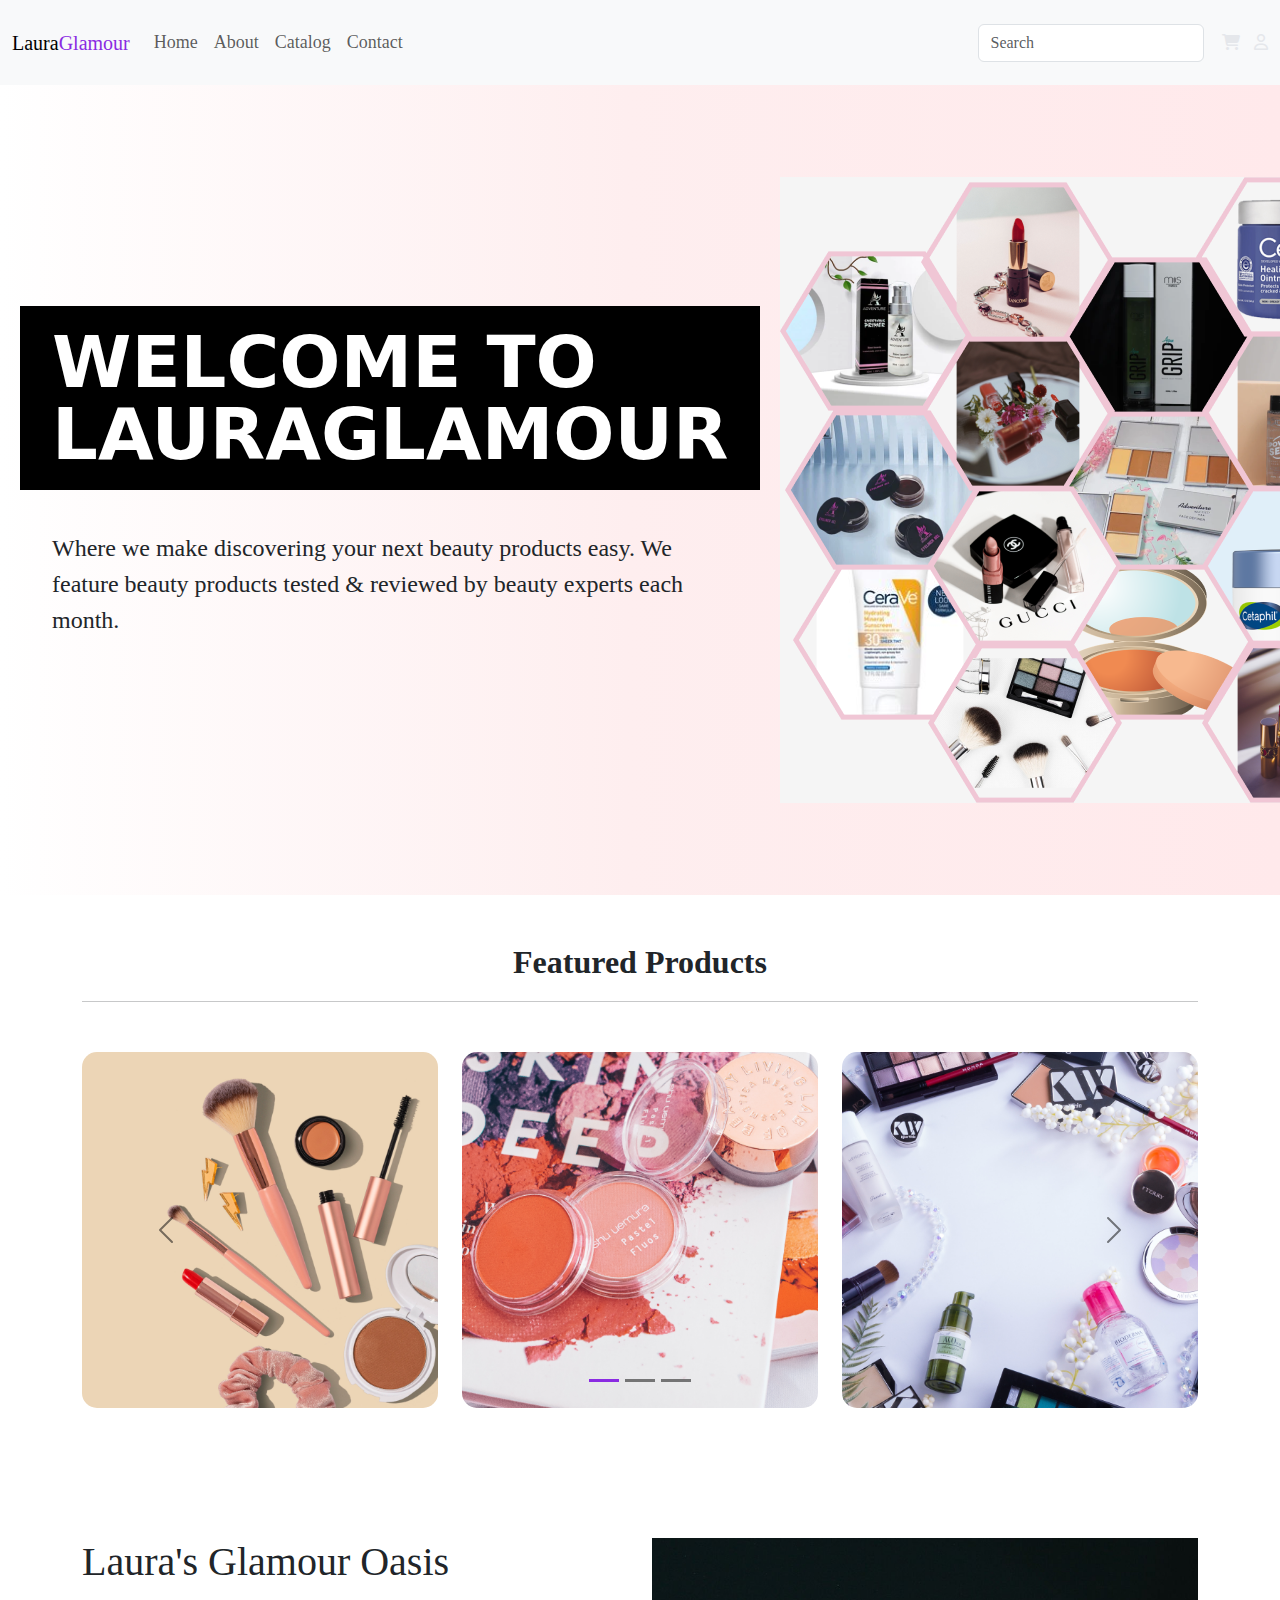
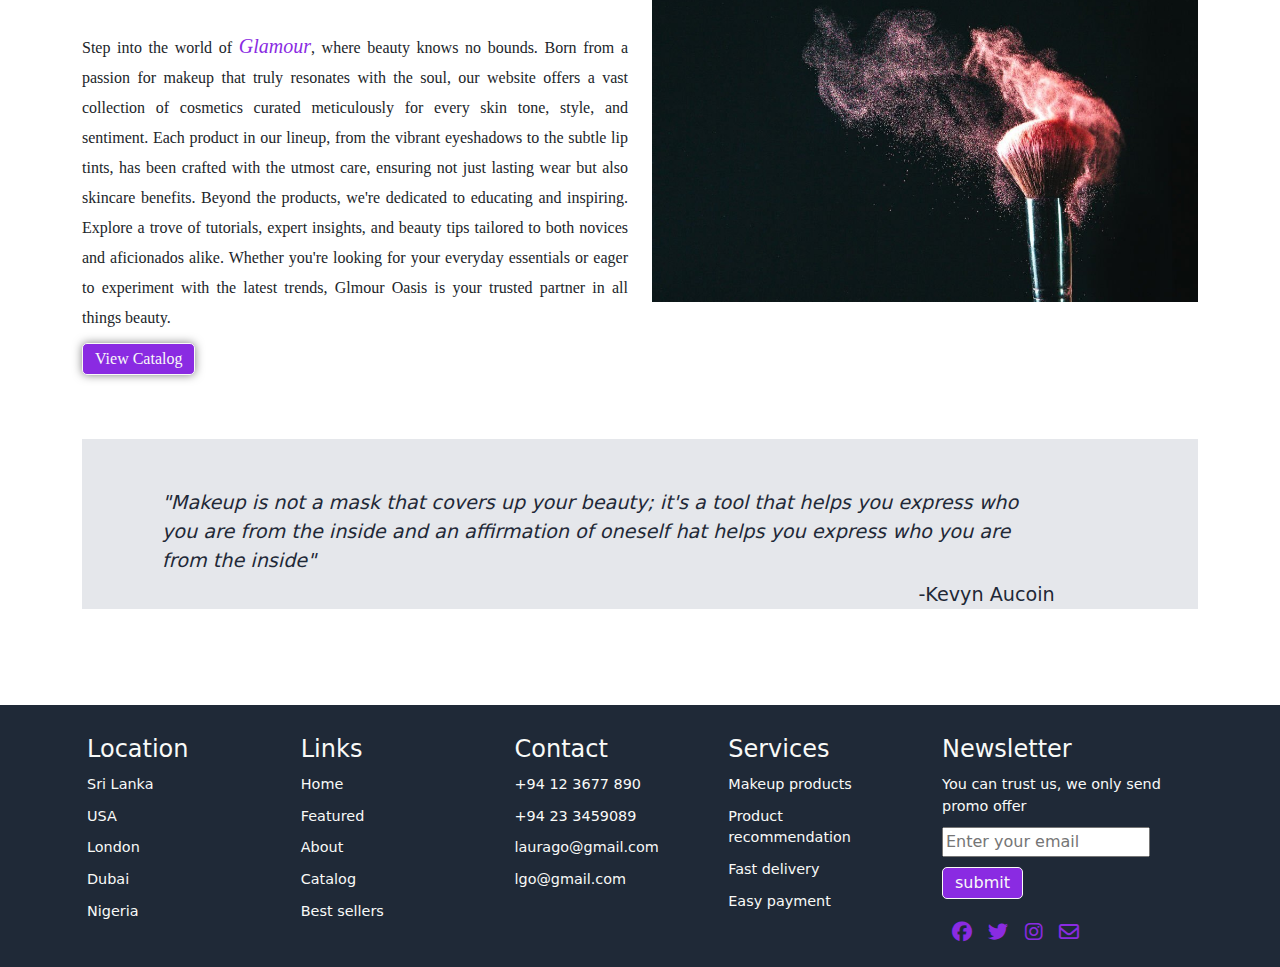
==== commit d878fea4: "Merge pull request #1 from Nanahawaw/new-design" ====
--- a/index.html
+++ b/index.html
@@ -22,8 +22,8 @@
   </head>
   <body>
 
-      <nav class="navbar navbar-expand-sm navbar-dark sticky-top">
-        <div class="container">
+      <nav class="navbar navbar-expand-sm navbar-light bg-light sticky-top">
+        <div class="container-fluid">
           <a class="navbar-brand" href="index.html">
            Laura<span class="navbar-logo">Glamour</span>
           </a>
@@ -47,7 +47,7 @@
                 <a class="nav-link" href="catalog.html">Catalog</a>
               </li>
               <li class="nav-item">
-                <a class="nav-link" href="contact.html">Contact Us</a>
+                <a class="nav-link" href="contact.html">Contact</a>
               </li>
             </ul>
             <form class="d-flex">
@@ -64,6 +64,14 @@
           </div>
         </div>
       </nav>
+      <!--Hero-->
+      <div class=" d-none d-md-flex hero w-100" >
+         <div class="hero-text">
+        <h1>WELCOME TO LAURAGLAMOUR</h1>
+        <p class="text-start">Where we make discovering your next beauty products easy. We feature beauty products tested & reviewed by beauty experts each month.</p>
+    </div>
+     <img src="assets/images/My Coding Journey.png" class="hero-img img-fluid"/>
+      </div>
       <!--Featured-products-->
 <div class="container">
   <h2 class="featured mt-5">
@@ -127,7 +135,7 @@
         <div class="main">
           <div class=" row main-body">
 
-             <div class=" col-6 main-text">
+             <div class=" col-md-6 main-text">
               <h1>Laura's Glamour Oasis</h1>
               <br>
             <p>
@@ -148,7 +156,7 @@
             </p>
             </div>
 
-            <div class=" col-6 main-image">
+            <div class=" col-md-6 main-image">
             <img
               src="assets/images/about 9.jpg"
               class="img-fluid"
@@ -156,7 +164,7 @@
             </section>
              <!--quote-section-->
       <sect id="quote">
-        <div class="quote mt-5">
+        <div class="quote mt-3 mb-3 mt-sm-5">
           <p>
             <em>
               "Makeup is not a mask that covers up your beauty;
@@ -172,8 +180,8 @@
       <section id="footer">
         <footer>
           <div class="container">
-          <div class="footer-main">
-            <div class="footer-tag">
+          <div class="footer-main row">
+            <div class="footer-tag col-4 col-lg-2 mb-3">
               <h4>Location</h4>
               <p>Sri Lanka</p>
               <p>USA</p>
@@ -182,8 +190,8 @@
               <p>Nigeria</p>
             </div>
 
-            <div class="footer-tag">
-              <h4>Quick Links</h4>
+            <div class="footer-tag col-4 col-lg-2 mb-3">
+              <h4>Links</h4>
               <p>Home</p>
               <p>Featured</p>
               <p>About</p>
@@ -191,7 +199,7 @@
               <p>Best sellers</p>
             </div>
 
-            <div class="footer-tag">
+            <div class="footer-tag col-4 col-lg-2 mb-3">
               <h4>Contact</h4>
               <p>+94 12 3677 890</p>
               <p>+94 23 3459089</p>
@@ -199,15 +207,15 @@
               <p>lgo@gmail.com</p>
             </div>
 
-            <div class="footer-tag">
-              <h4>Our Services</h4>
+            <div class="footer-tag col-4 col-lg-2" >
+              <h4>Services</h4>
               <p>Makeup products</p>
               <p>Product recommendation</p>
               <p>Fast delivery</p>
               <p>Easy payment</p>
             </div>
 
-            <div class="footer-tag">
+            <div class="footer-tag col-8 col-lg-3">
               <h4>Newsletter</h4>
               <p>You can trust us, we only send promo offer</p>
               <div class="subscribe">
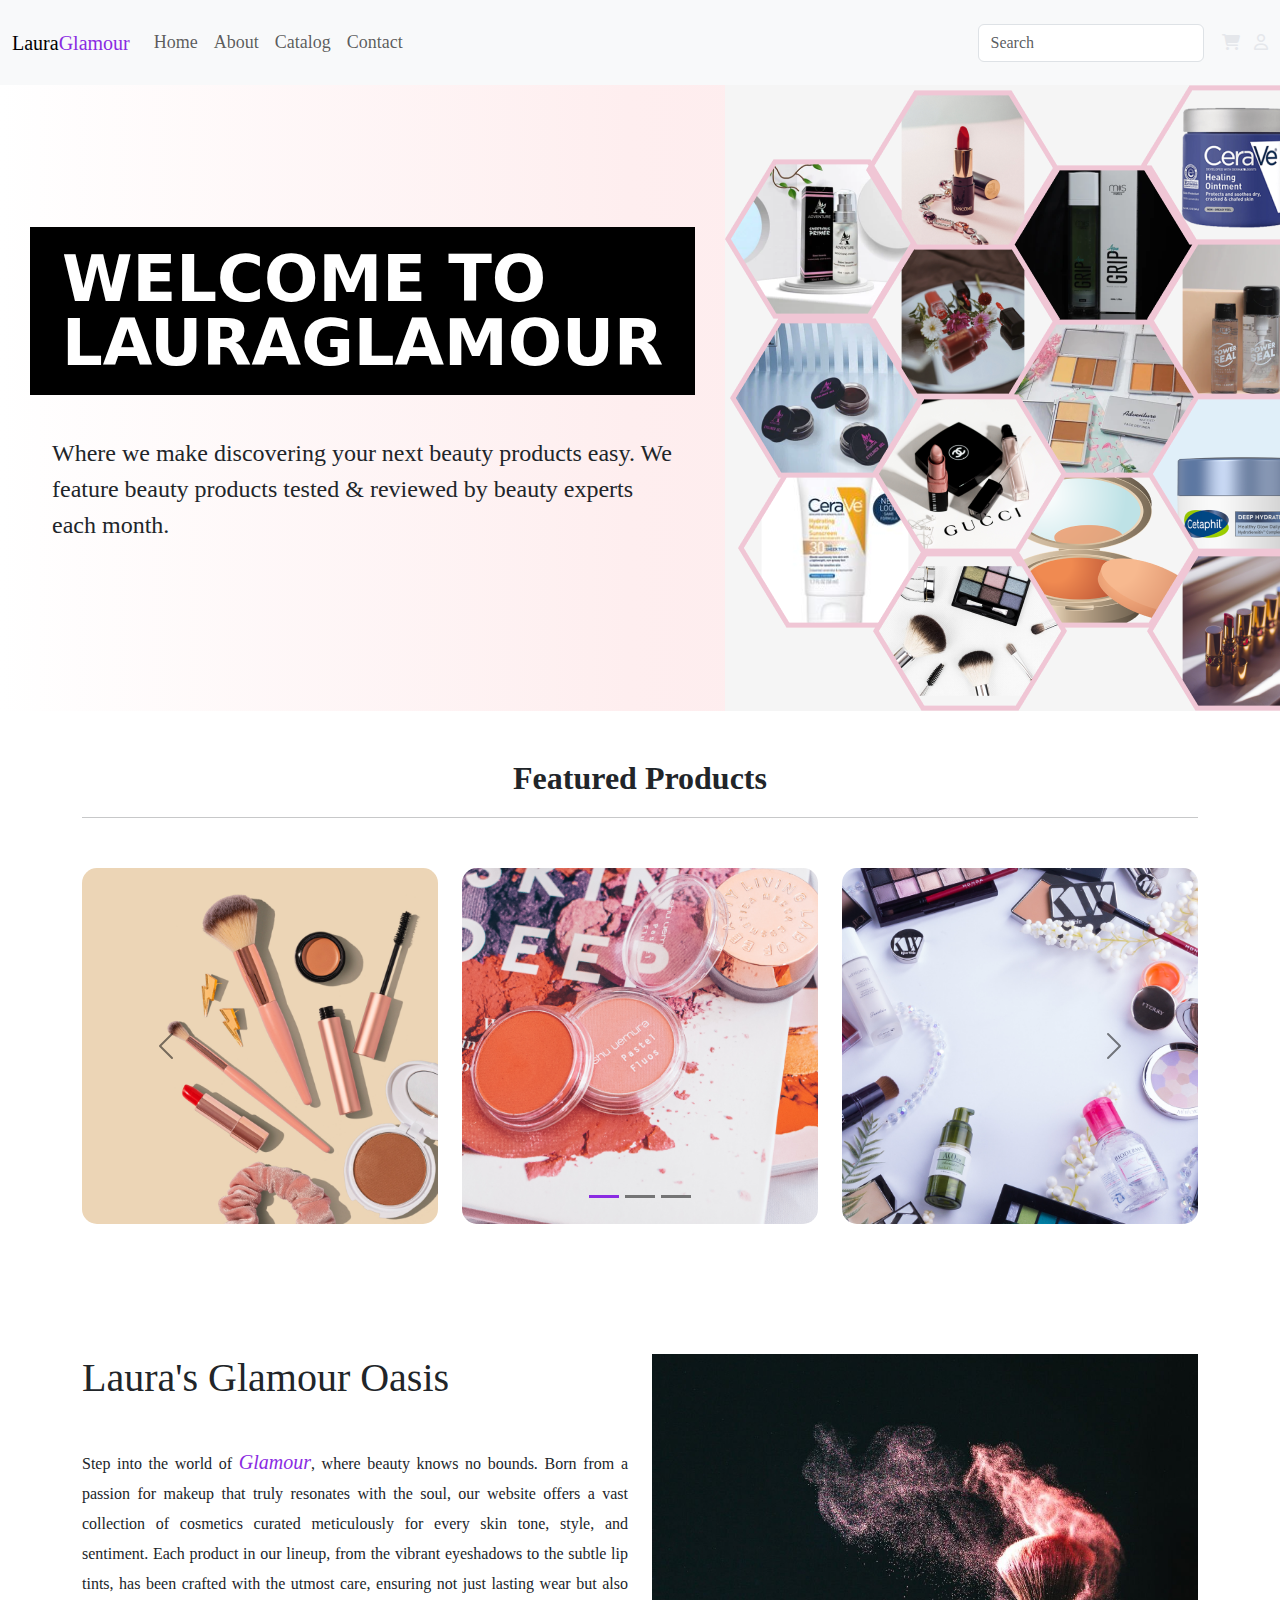
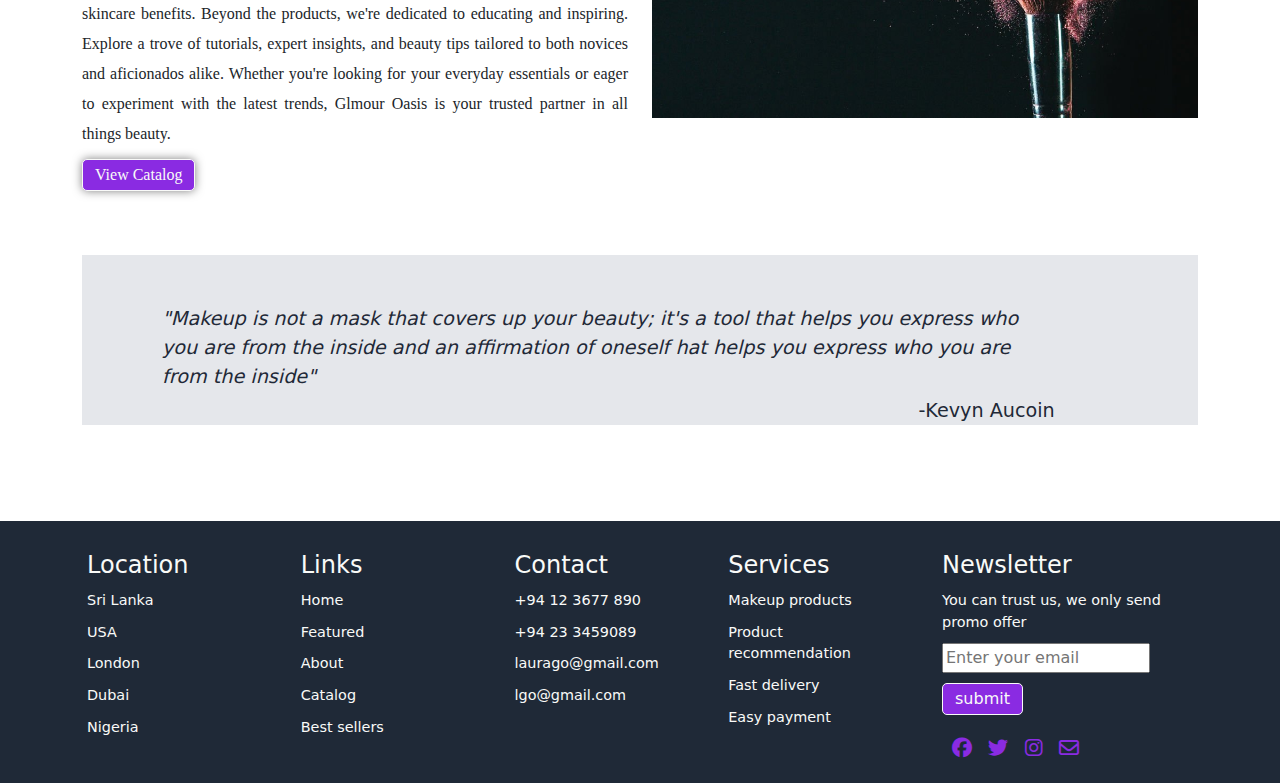
==== commit 34bae770: "fixed hero" ====
--- a/index.html
+++ b/index.html
@@ -65,10 +65,10 @@
         </div>
       </nav>
       <!--Hero-->
-      <div class=" d-none d-md-flex hero w-100" >
-         <div class="hero-text">
+      <div class=" d-none d-md-flex justify-content-evenly hero w-100" >
+         <div class="hero-text ">
         <h1>WELCOME TO LAURAGLAMOUR</h1>
-        <p class="text-start">Where we make discovering your next beauty products easy. We feature beauty products tested & reviewed by beauty experts each month.</p>
+        <p class="text-start ml-5">Where we make discovering your next beauty products easy. We feature beauty products tested & reviewed by beauty experts each month.</p>
     </div>
      <img src="assets/images/My Coding Journey.png" class="hero-img img-fluid"/>
       </div>
--- a/assets/css/landing.css
+++ b/assets/css/landing.css
@@ -111,9 +111,7 @@
   margin-top: 5px;
 }
 .hero {
-  height: 90vh;
   width: 100%;
-  max-width: 100%;
   /* Add your gradient and image */
   background: linear-gradient(
     90deg,
@@ -128,7 +126,6 @@
   background-position: center;
   display: flex;
   align-items: center;
-  justify-content: space-between;
   overflow-x: hidden;
 }
 .hero-text {
@@ -138,9 +135,9 @@
 }
 
 .hero-text h1 {
-  margin: 0;
-  font-size: 4.5rem;
-  display: inline-block;
+  margin: 10px;
+  font-size: 4rem;
+  display: block;
   line-height: 1;
   font-weight: 900;
   background-color: black;
@@ -394,7 +391,4 @@
   .socials {
     font-size: 20px;
   }
-  .hero-img {
-    height: auto;
-  }
-}
+}
